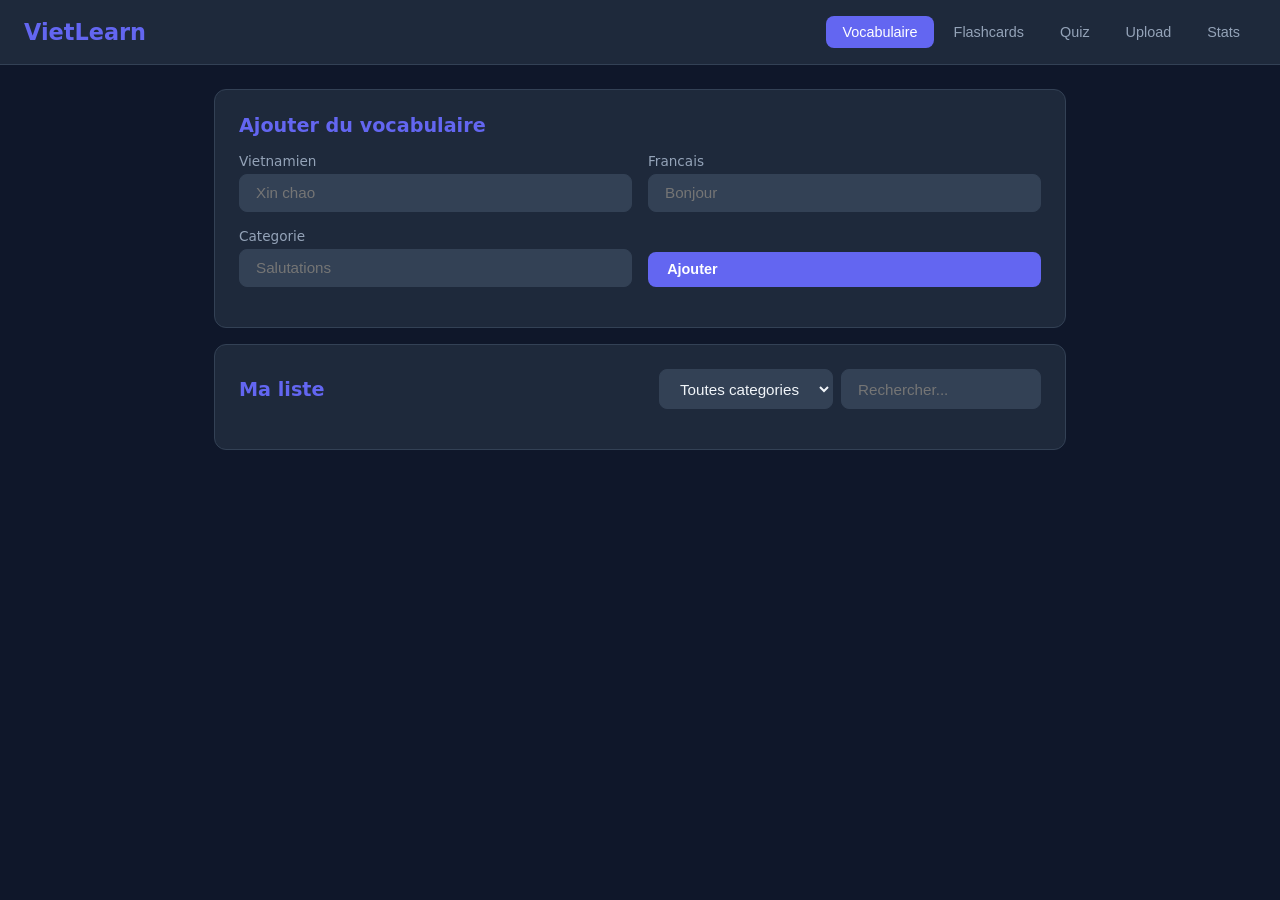
==== templates/index.html @ b0c7f3f5 "Initial commit: VietLearn webapp v0.1.0 - FastAPI backend with SQLite - Vocabulary CRUD with categor" ====
<!DOCTYPE html>
<html lang="fr">
<head>
    <meta charset="UTF-8">
    <meta name="viewport" content="width=device-width, initial-scale=1.0">
    <title>VietLearn - Apprends le Vietnamien</title>
    <link rel="stylesheet" href="/static/css/style.css">
</head>
<body>

<nav class="nav">
    <div class="nav-brand">VietLearn</div>
    <div class="nav-links">
        <button class="active" onclick="showPage('vocab')">Vocabulaire</button>
        <button onclick="showPage('flashcards')">Flashcards</button>
        <button onclick="showPage('quiz')">Quiz</button>
        <button onclick="showPage('upload')">Upload</button>
        <button onclick="showPage('stats')">Stats</button>
    </div>
</nav>

<main class="main">

    <!-- ==================== VOCABULAIRE ==================== -->
    <div id="page-vocab" class="page active">
        <div class="card">
            <h2>Ajouter du vocabulaire</h2>
            <form id="add-form" onsubmit="addVocab(event)">
                <div class="form-row">
                    <div class="form-group">
                        <label>Vietnamien</label>
                        <input type="text" id="input-viet" placeholder="Xin chao" required>
                    </div>
                    <div class="form-group">
                        <label>Francais</label>
                        <input type="text" id="input-french" placeholder="Bonjour" required>
                    </div>
                </div>
                <div class="form-row">
                    <div class="form-group">
                        <label>Categorie</label>
                        <input type="text" id="input-category" placeholder="Salutations">
                    </div>
                    <div class="form-group" style="display:flex;align-items:flex-end;">
                        <button type="submit" class="btn btn-primary" style="width:100%">Ajouter</button>
                    </div>
                </div>
            </form>
        </div>

        <div class="card">
            <div style="display:flex;justify-content:space-between;align-items:center;margin-bottom:1rem;">
                <h2 style="margin:0">Ma liste</h2>
                <div style="display:flex;gap:0.5rem;">
                    <select id="filter-category" onchange="loadVocab()" style="width:auto;">
                        <option value="">Toutes categories</option>
                    </select>
                    <input type="text" id="search-input" placeholder="Rechercher..."
                           oninput="loadVocab()" style="width:200px;">
                </div>
            </div>
            <div id="vocab-list"></div>
        </div>
    </div>

    <!-- ==================== FLASHCARDS ==================== -->
    <div id="page-flashcards" class="page">
        <div class="card">
            <div style="display:flex;justify-content:space-between;align-items:center;margin-bottom:1rem;">
                <h2 style="margin:0">Flashcards</h2>
                <select id="flash-category" onchange="startFlashcards()" style="width:auto;">
                    <option value="">Toutes categories</option>
                </select>
            </div>

            <div id="flashcard-area">
                <div class="flashcard-progress" id="flash-progress"></div>
                <div class="flashcard-container">
                    <div class="flashcard" id="flashcard" onclick="flipCard()">
                        <div class="flashcard-face flashcard-front">
                            <div class="word" id="flash-front-word"></div>
                            <div class="hint">Clique pour retourner</div>
                        </div>
                        <div class="flashcard-face flashcard-back">
                            <div class="word" id="flash-back-word"></div>
                            <div class="hint" id="flash-back-hint"></div>
                        </div>
                    </div>
                </div>
                <div class="flashcard-controls">
                    <button class="btn btn-danger" onclick="reviewCard(false)">Je ne sais pas</button>
                    <button class="btn btn-icon" onclick="speakVietnamese()" title="Ecouter">
                        <svg width="20" height="20" fill="currentColor" viewBox="0 0 24 24"><path d="M3 9v6h4l5 5V4L7 9H3zm13.5 3c0-1.77-1.02-3.29-2.5-4.03v8.05c1.48-.73 2.5-2.25 2.5-4.02zM14 3.23v2.06c2.89.86 5 3.54 5 6.71s-2.11 5.85-5 6.71v2.06c4.01-.91 7-4.49 7-8.77s-2.99-7.86-7-8.77z"/></svg>
                    </button>
                    <button class="btn btn-success" onclick="reviewCard(true)">Je sais !</button>
                </div>
            </div>
            <div id="flashcard-empty" class="empty-state" style="display:none;">
                <div class="icon">&#x1F4DA;</div>
                <p>Ajoute du vocabulaire pour commencer</p>
            </div>
        </div>
    </div>

    <!-- ==================== QUIZ ==================== -->
    <div id="page-quiz" class="page">
        <div class="card">
            <div style="display:flex;justify-content:space-between;align-items:center;margin-bottom:1rem;">
                <h2 style="margin:0">Quiz</h2>
                <div style="display:flex;gap:0.5rem;align-items:center;">
                    <select id="quiz-direction" onchange="startQuiz()" style="width:auto;">
                        <option value="viet-to-fr">Viet → Francais</option>
                        <option value="fr-to-viet">Francais → Viet</option>
                    </select>
                    <select id="quiz-category" onchange="startQuiz()" style="width:auto;">
                        <option value="">Toutes categories</option>
                    </select>
                </div>
            </div>

            <div id="quiz-area">
                <div class="flashcard-progress" id="quiz-progress"></div>
                <div class="quiz-question" id="quiz-question"></div>
                <div class="quiz-options" id="quiz-options"></div>
                <div style="text-align:center;margin-top:1.5rem;">
                    <button class="btn btn-icon" onclick="speakVietnamese()" title="Ecouter" id="quiz-speak-btn">
                        <svg width="20" height="20" fill="currentColor" viewBox="0 0 24 24"><path d="M3 9v6h4l5 5V4L7 9H3zm13.5 3c0-1.77-1.02-3.29-2.5-4.03v8.05c1.48-.73 2.5-2.25 2.5-4.02zM14 3.23v2.06c2.89.86 5 3.54 5 6.71s-2.11 5.85-5 6.71v2.06c4.01-.91 7-4.49 7-8.77s-2.99-7.86-7-8.77z"/></svg>
                    </button>
                </div>
            </div>
            <div id="quiz-empty" class="empty-state" style="display:none;">
                <div class="icon">&#x1F4DD;</div>
                <p>Il faut au moins 4 mots pour lancer le quiz</p>
            </div>
            <div id="quiz-result" class="empty-state" style="display:none;">
                <div class="icon">&#x1F389;</div>
                <p id="quiz-result-text"></p>
                <button class="btn btn-primary" onclick="startQuiz()" style="margin-top:1rem;">Recommencer</button>
            </div>
        </div>
    </div>

    <!-- ==================== UPLOAD / OCR ==================== -->
    <div id="page-upload" class="page">
        <div class="card">
            <h2>Importer du vocabulaire</h2>
            <p style="color:var(--text-muted);margin-bottom:1rem;font-size:0.9rem;">
                Upload une photo de ta liste de vocabulaire. L'OCR va extraire le texte
                et detecter les paires vietnamien/francais.
            </p>
            <div class="upload-zone" id="upload-zone" onclick="document.getElementById('file-input').click()">
                <input type="file" id="file-input" accept="image/*" onchange="handleUpload(event)">
                <div class="icon" style="font-size:2rem;">&#x1F4F7;</div>
                <p>Clique ou glisse une image ici</p>
                <p style="font-size:0.8rem;color:var(--text-muted);margin-top:0.5rem;">
                    Formats: JPG, PNG, BMP (max 10 MB)
                </p>
            </div>

            <div id="upload-loading" style="display:none;text-align:center;padding:2rem;">
                <div class="loading"></div>
                <p style="margin-top:1rem;color:var(--text-muted);">Analyse en cours...</p>
            </div>

            <div class="ocr-preview" id="ocr-preview">
                <h2>Texte brut detecte</h2>
                <textarea id="ocr-raw" rows="4" readonly style="margin-bottom:1rem;"></textarea>

                <h2>Vocabulaire detecte</h2>
                <div id="ocr-entries"></div>
                <div style="margin-top:1rem;display:flex;gap:0.5rem;">
                    <button class="btn btn-primary" onclick="importOcrEntries()">Importer tout</button>
                    <button class="btn btn-ghost" onclick="resetUpload()">Annuler</button>
                </div>
            </div>
        </div>

        <div class="card">
            <h2>Import manuel (texte)</h2>
            <p style="color:var(--text-muted);margin-bottom:1rem;font-size:0.9rem;">
                Colle du texte avec un format : <code>vietnamien = francais</code> ou
                <code>vietnamien : francais</code> (un par ligne)
            </p>
            <textarea id="manual-text" placeholder="xin chao = bonjour&#10;cam on = merci&#10;tam biet = au revoir" rows="6"></textarea>
            <button class="btn btn-primary" style="margin-top:0.5rem;" onclick="importManualText()">Importer</button>
        </div>
    </div>

    <!-- ==================== STATS ==================== -->
    <div id="page-stats" class="page">
        <div class="card">
            <h2>Statistiques</h2>
            <div class="stat-grid" id="stat-grid">
                <div class="stat-box">
                    <div class="number" id="stat-total">0</div>
                    <div class="label">Mots total</div>
                </div>
                <div class="stat-box">
                    <div class="number" id="stat-reviewed">0</div>
                    <div class="label">Revises</div>
                </div>
                <div class="stat-box">
                    <div class="number" id="stat-due">0</div>
                    <div class="label">A reviser</div>
                </div>
            </div>
        </div>
        <div class="card">
            <h2>Mieux connus</h2>
            <div id="stat-top-correct"></div>
        </div>
        <div class="card">
            <h2>A travailler</h2>
            <div id="stat-top-incorrect"></div>
        </div>
    </div>

</main>

<div class="version-badge" id="version-badge"></div>
<div class="toast" id="toast"></div>

<script src="/static/js/app.js"></script>
</body>
</html>
---- static/css/style.css ----
:root {
    --primary: #6366f1;
    --primary-dark: #4f46e5;
    --bg: #0f172a;
    --bg-card: #1e293b;
    --bg-input: #334155;
    --text: #f1f5f9;
    --text-muted: #94a3b8;
    --success: #22c55e;
    --danger: #ef4444;
    --warning: #f59e0b;
    --border: #334155;
    --radius: 12px;
}

* { margin: 0; padding: 0; box-sizing: border-box; }

body {
    font-family: 'Segoe UI', system-ui, -apple-system, sans-serif;
    background: var(--bg);
    color: var(--text);
    min-height: 100vh;
    overflow-x: hidden;
}

/* --- Nav --- */
.nav {
    display: flex;
    align-items: center;
    justify-content: space-between;
    padding: 1rem 1.5rem;
    background: var(--bg-card);
    border-bottom: 1px solid var(--border);
    position: sticky;
    top: 0;
    z-index: 100;
}

.nav-brand {
    font-size: 1.4rem;
    font-weight: 700;
    color: var(--primary);
    display: flex;
    align-items: center;
    gap: 0.5rem;
}

.nav-links {
    display: flex;
    gap: 0.25rem;
}

.nav-links button {
    background: none;
    border: none;
    color: var(--text-muted);
    padding: 0.5rem 1rem;
    border-radius: 8px;
    cursor: pointer;
    font-size: 0.9rem;
    transition: all 0.2s;
}

.nav-links button:hover,
.nav-links button.active {
    background: var(--primary);
    color: white;
}

/* --- Main --- */
.main {
    max-width: 900px;
    margin: 0 auto;
    padding: 1.5rem;
}

.page { display: none; }
.page.active { display: block; }

/* --- Cards --- */
.card {
    background: var(--bg-card);
    border: 1px solid var(--border);
    border-radius: var(--radius);
    padding: 1.5rem;
    margin-bottom: 1rem;
}

.card h2 {
    font-size: 1.2rem;
    margin-bottom: 1rem;
    color: var(--primary);
}

/* --- Buttons --- */
.btn {
    display: inline-flex;
    align-items: center;
    gap: 0.4rem;
    padding: 0.6rem 1.2rem;
    border: none;
    border-radius: 8px;
    cursor: pointer;
    font-size: 0.9rem;
    font-weight: 600;
    transition: all 0.2s;
}

.btn-primary { background: var(--primary); color: white; }
.btn-primary:hover { background: var(--primary-dark); }
.btn-success { background: var(--success); color: white; }
.btn-danger { background: var(--danger); color: white; }
.btn-warning { background: var(--warning); color: #1e293b; }
.btn-ghost {
    background: transparent;
    color: var(--text-muted);
    border: 1px solid var(--border);
}
.btn-ghost:hover { background: var(--bg-input); }
.btn-sm { padding: 0.4rem 0.8rem; font-size: 0.8rem; }
.btn-icon {
    width: 36px; height: 36px; padding: 0;
    display: inline-flex; align-items: center; justify-content: center;
    border-radius: 8px; border: none; cursor: pointer;
    background: var(--bg-input); color: var(--text);
    transition: all 0.2s;
}
.btn-icon:hover { background: var(--primary); }

/* --- Forms --- */
input, select, textarea {
    width: 100%;
    padding: 0.6rem 1rem;
    background: var(--bg-input);
    border: 1px solid var(--border);
    border-radius: 8px;
    color: var(--text);
    font-size: 0.95rem;
    outline: none;
    transition: border-color 0.2s;
}
input:focus, select:focus, textarea:focus {
    border-color: var(--primary);
}
textarea { resize: vertical; min-height: 80px; }

.form-group {
    margin-bottom: 1rem;
}
.form-group label {
    display: block;
    font-size: 0.85rem;
    color: var(--text-muted);
    margin-bottom: 0.3rem;
}
.form-row {
    display: grid;
    grid-template-columns: 1fr 1fr;
    gap: 1rem;
}

/* --- Vocab List --- */
.vocab-item {
    display: flex;
    align-items: center;
    justify-content: space-between;
    padding: 0.8rem 1rem;
    background: var(--bg);
    border-radius: 8px;
    margin-bottom: 0.5rem;
    transition: all 0.2s;
}
.vocab-item:hover { background: var(--bg-input); }

.vocab-text {
    flex: 1;
}
.vocab-viet {
    font-size: 1.1rem;
    font-weight: 600;
    color: var(--warning);
}
.vocab-french {
    font-size: 0.9rem;
    color: var(--text-muted);
}
.vocab-category {
    font-size: 0.75rem;
    background: var(--primary);
    color: white;
    padding: 0.15rem 0.5rem;
    border-radius: 99px;
    margin-left: 0.5rem;
}
.vocab-actions {
    display: flex;
    gap: 0.3rem;
    margin-left: 1rem;
}

/* --- Flashcard --- */
.flashcard-container {
    perspective: 1000px;
    margin: 2rem auto;
    max-width: 500px;
}

.flashcard {
    width: 100%;
    min-height: 250px;
    position: relative;
    cursor: pointer;
    transform-style: preserve-3d;
    transition: transform 0.6s;
}
.flashcard.flipped { transform: rotateY(180deg); }

.flashcard-face {
    position: absolute;
    width: 100%;
    min-height: 250px;
    backface-visibility: hidden;
    display: flex;
    flex-direction: column;
    align-items: center;
    justify-content: center;
    border-radius: var(--radius);
    padding: 2rem;
    text-align: center;
}
.flashcard-front {
    background: linear-gradient(135deg, #6366f1, #8b5cf6);
}
.flashcard-back {
    background: linear-gradient(135deg, #f59e0b, #d97706);
    transform: rotateY(180deg);
}
.flashcard-face .word {
    font-size: 2rem;
    font-weight: 700;
    margin-bottom: 0.5rem;
}
.flashcard-face .hint {
    font-size: 0.9rem;
    opacity: 0.8;
}

.flashcard-controls {
    display: flex;
    justify-content: center;
    gap: 1rem;
    margin-top: 1.5rem;
}

.flashcard-progress {
    text-align: center;
    color: var(--text-muted);
    margin-bottom: 1rem;
    font-size: 0.9rem;
}

/* --- Quiz --- */
.quiz-question {
    text-align: center;
    font-size: 1.8rem;
    font-weight: 700;
    color: var(--warning);
    margin: 2rem 0;
}
.quiz-options {
    display: grid;
    grid-template-columns: 1fr 1fr;
    gap: 0.8rem;
    max-width: 500px;
    margin: 0 auto;
}
.quiz-option {
    padding: 1rem;
    background: var(--bg-input);
    border: 2px solid var(--border);
    border-radius: var(--radius);
    cursor: pointer;
    font-size: 1rem;
    color: var(--text);
    transition: all 0.2s;
    text-align: center;
}
.quiz-option:hover { border-color: var(--primary); }
.quiz-option.correct { border-color: var(--success); background: #22c55e22; }
.quiz-option.wrong { border-color: var(--danger); background: #ef444422; }

/* --- Upload --- */
.upload-zone {
    border: 2px dashed var(--border);
    border-radius: var(--radius);
    padding: 3rem;
    text-align: center;
    cursor: pointer;
    transition: all 0.2s;
}
.upload-zone:hover,
.upload-zone.dragover {
    border-color: var(--primary);
    background: #6366f122;
}
.upload-zone input { display: none; }

.ocr-preview {
    display: none;
    margin-top: 1rem;
}
.ocr-preview.visible { display: block; }

.ocr-entry {
    display: grid;
    grid-template-columns: 1fr 1fr auto;
    gap: 0.5rem;
    align-items: center;
    margin-bottom: 0.5rem;
}

/* --- Stats --- */
.stat-grid {
    display: grid;
    grid-template-columns: repeat(3, 1fr);
    gap: 1rem;
    margin-bottom: 1.5rem;
}
.stat-box {
    text-align: center;
    padding: 1.5rem;
    background: var(--bg);
    border-radius: var(--radius);
}
.stat-box .number {
    font-size: 2rem;
    font-weight: 700;
    color: var(--primary);
}
.stat-box .label {
    font-size: 0.8rem;
    color: var(--text-muted);
    margin-top: 0.3rem;
}

/* --- Version badge --- */
.version-badge {
    position: fixed;
    bottom: 0.5rem;
    right: 0.5rem;
    font-size: 0.7rem;
    color: var(--text-muted);
    opacity: 0.5;
    z-index: 1000;
}

/* --- Toast --- */
.toast {
    position: fixed;
    bottom: 2rem;
    left: 50%;
    transform: translateX(-50%) translateY(100px);
    background: var(--bg-card);
    border: 1px solid var(--primary);
    color: var(--text);
    padding: 0.8rem 1.5rem;
    border-radius: var(--radius);
    font-size: 0.9rem;
    transition: transform 0.3s;
    z-index: 9999;
}
.toast.show { transform: translateX(-50%) translateY(0); }

/* --- Responsive --- */
@media (max-width: 640px) {
    .nav { padding: 0.8rem; }
    .nav-links button { padding: 0.4rem 0.6rem; font-size: 0.8rem; }
    .main { padding: 1rem; }
    .form-row { grid-template-columns: 1fr; }
    .quiz-options { grid-template-columns: 1fr; }
    .stat-grid { grid-template-columns: 1fr; }
    .flashcard-face .word { font-size: 1.5rem; }
}

/* --- Loading --- */
.loading {
    display: inline-block;
    width: 20px;
    height: 20px;
    border: 2px solid var(--border);
    border-top-color: var(--primary);
    border-radius: 50%;
    animation: spin 0.6s linear infinite;
}
@keyframes spin { to { transform: rotate(360deg); } }

/* --- Empty state --- */
.empty-state {
    text-align: center;
    padding: 3rem;
    color: var(--text-muted);
}
.empty-state .icon { font-size: 3rem; margin-bottom: 1rem; }
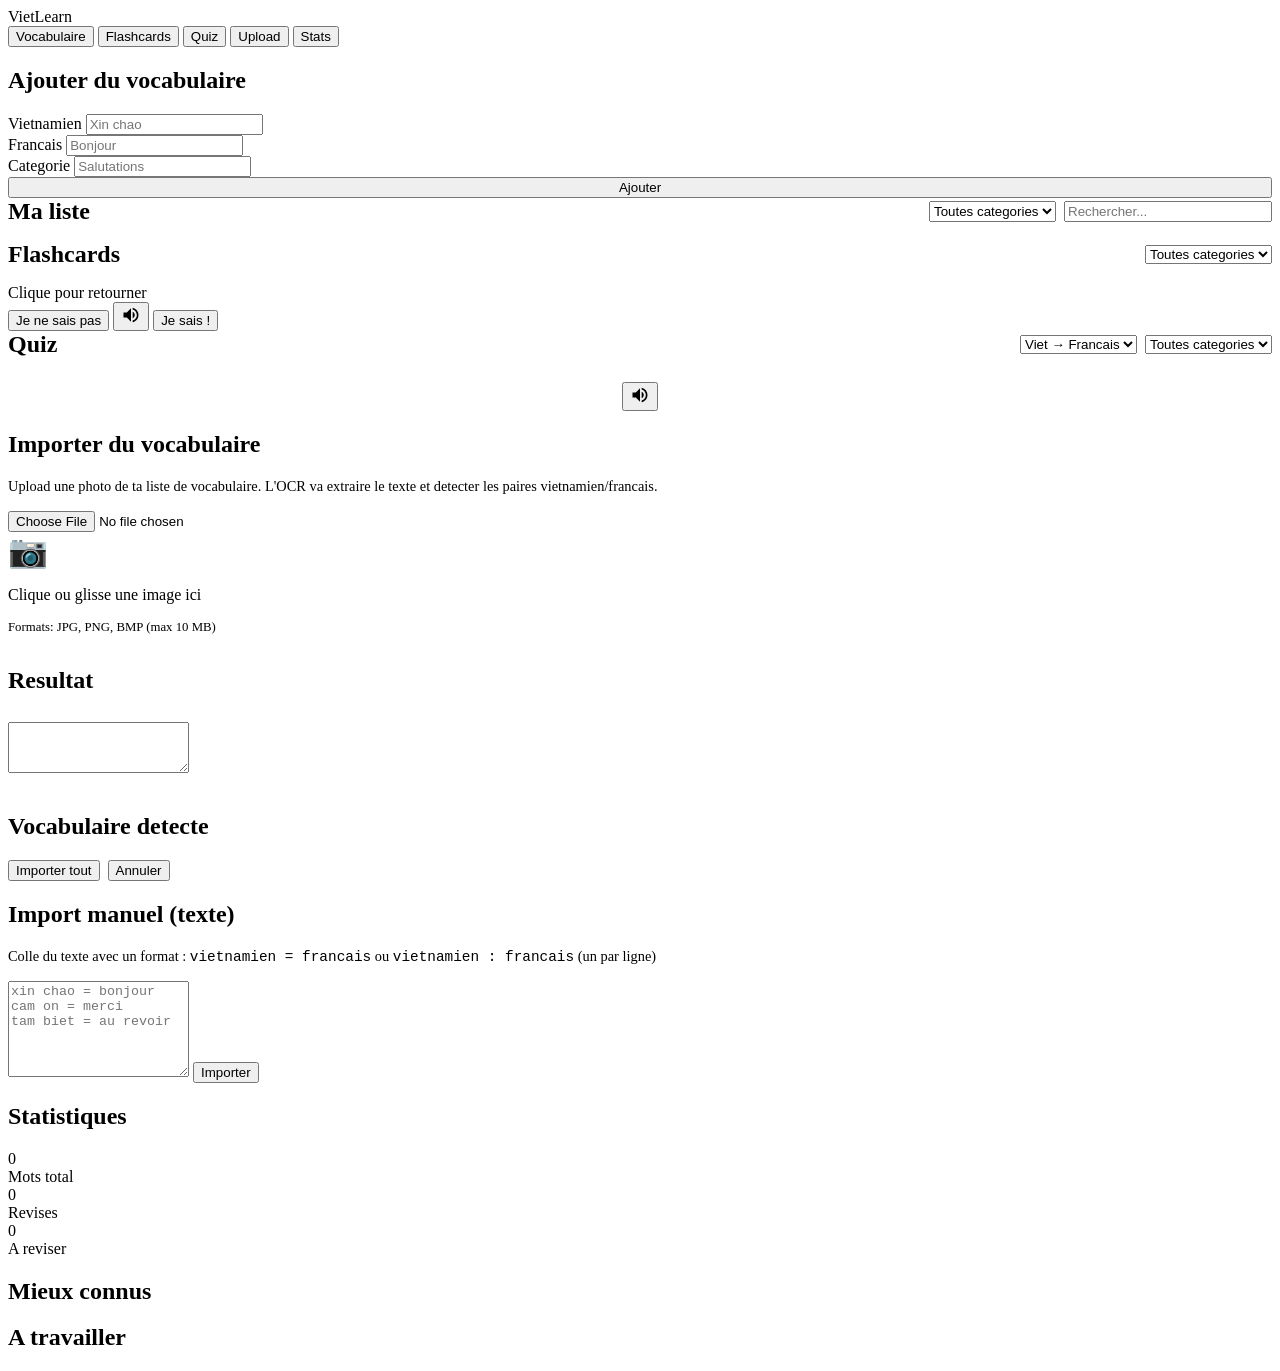
==== commit 635f9b8e: "Replace OCR with Claude AI image analysis - Upload a lesson photo → Claude analyzes and extracts all" ====
--- a/templates/index.html
+++ b/templates/index.html
@@ -4,7 +4,7 @@
     <meta charset="UTF-8">
     <meta name="viewport" content="width=device-width, initial-scale=1.0">
     <title>VietLearn - Apprends le Vietnamien</title>
-    <link rel="stylesheet" href="/static/css/style.css">
+    <link rel="stylesheet" href="static/css/style.css">
 </head>
 <body>
 
@@ -159,12 +159,15 @@
 
             <div id="upload-loading" style="display:none;text-align:center;padding:2rem;">
                 <div class="loading"></div>
-                <p style="margin-top:1rem;color:var(--text-muted);">Analyse en cours...</p>
+                <p id="upload-loading-text" style="margin-top:1rem;color:var(--text-muted);">Analyse IA en cours...</p>
             </div>
 
             <div class="ocr-preview" id="ocr-preview">
-                <h2>Texte brut detecte</h2>
-                <textarea id="ocr-raw" rows="4" readonly style="margin-bottom:1rem;"></textarea>
+                <div style="display:flex;justify-content:space-between;align-items:center;">
+                    <h2>Resultat</h2>
+                    <span id="ocr-method" style="font-size:0.8rem;background:var(--primary);color:white;padding:0.2rem 0.6rem;border-radius:99px;"></span>
+                </div>
+                <textarea id="ocr-raw" rows="3" readonly style="margin:0.5rem 0 1rem;"></textarea>
 
                 <h2>Vocabulaire detecte</h2>
                 <div id="ocr-entries"></div>
@@ -220,6 +223,6 @@
 <div class="version-badge" id="version-badge"></div>
 <div class="toast" id="toast"></div>
 
-<script src="/static/js/app.js"></script>
+<script src="static/js/app.js"></script>
 </body>
 </html>
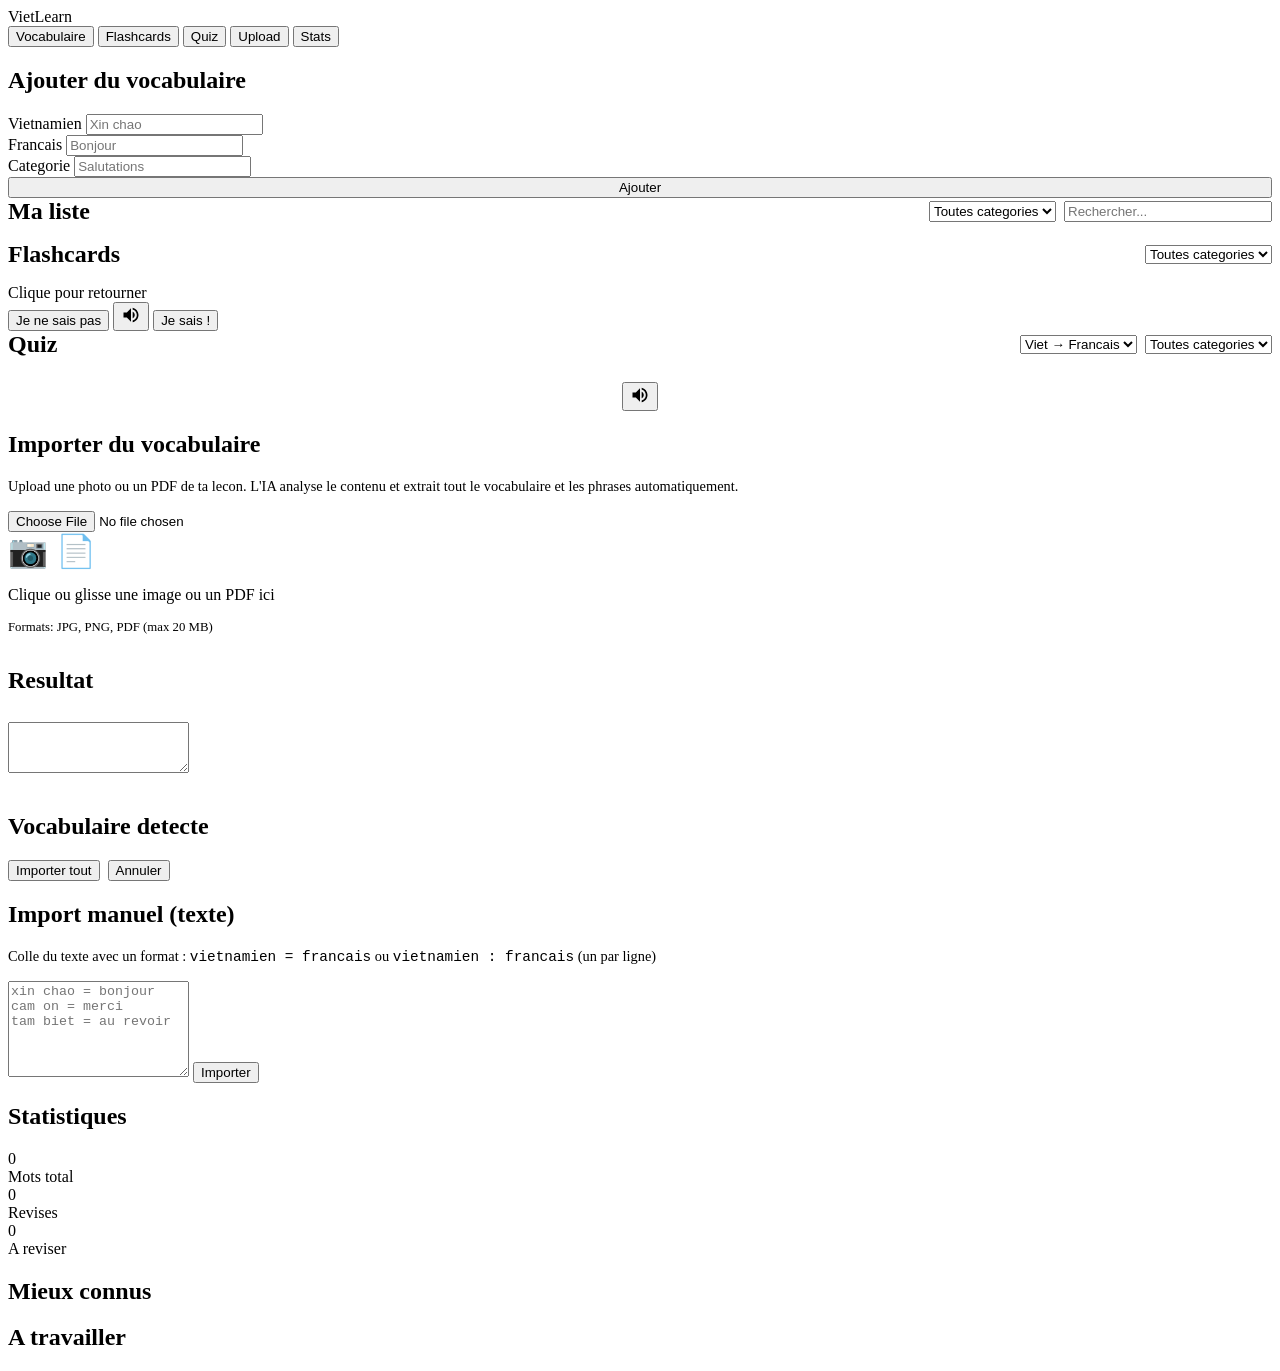
==== commit 5a0dd4b1: "Add PDF import support - PDF pages converted to images via pdftoppm, then analyzed by Claude - All p" ====
--- a/templates/index.html
+++ b/templates/index.html
@@ -145,15 +145,15 @@
         <div class="card">
             <h2>Importer du vocabulaire</h2>
             <p style="color:var(--text-muted);margin-bottom:1rem;font-size:0.9rem;">
-                Upload une photo de ta liste de vocabulaire. L'OCR va extraire le texte
-                et detecter les paires vietnamien/francais.
+                Upload une photo ou un PDF de ta lecon. L'IA analyse le contenu
+                et extrait tout le vocabulaire et les phrases automatiquement.
             </p>
             <div class="upload-zone" id="upload-zone" onclick="document.getElementById('file-input').click()">
-                <input type="file" id="file-input" accept="image/*" onchange="handleUpload(event)">
-                <div class="icon" style="font-size:2rem;">&#x1F4F7;</div>
-                <p>Clique ou glisse une image ici</p>
+                <input type="file" id="file-input" accept="image/*,.pdf" onchange="handleUpload(event)">
+                <div class="icon" style="font-size:2rem;">&#x1F4F7; &#x1F4C4;</div>
+                <p>Clique ou glisse une image ou un PDF ici</p>
                 <p style="font-size:0.8rem;color:var(--text-muted);margin-top:0.5rem;">
-                    Formats: JPG, PNG, BMP (max 10 MB)
+                    Formats: JPG, PNG, PDF (max 20 MB)
                 </p>
             </div>
 
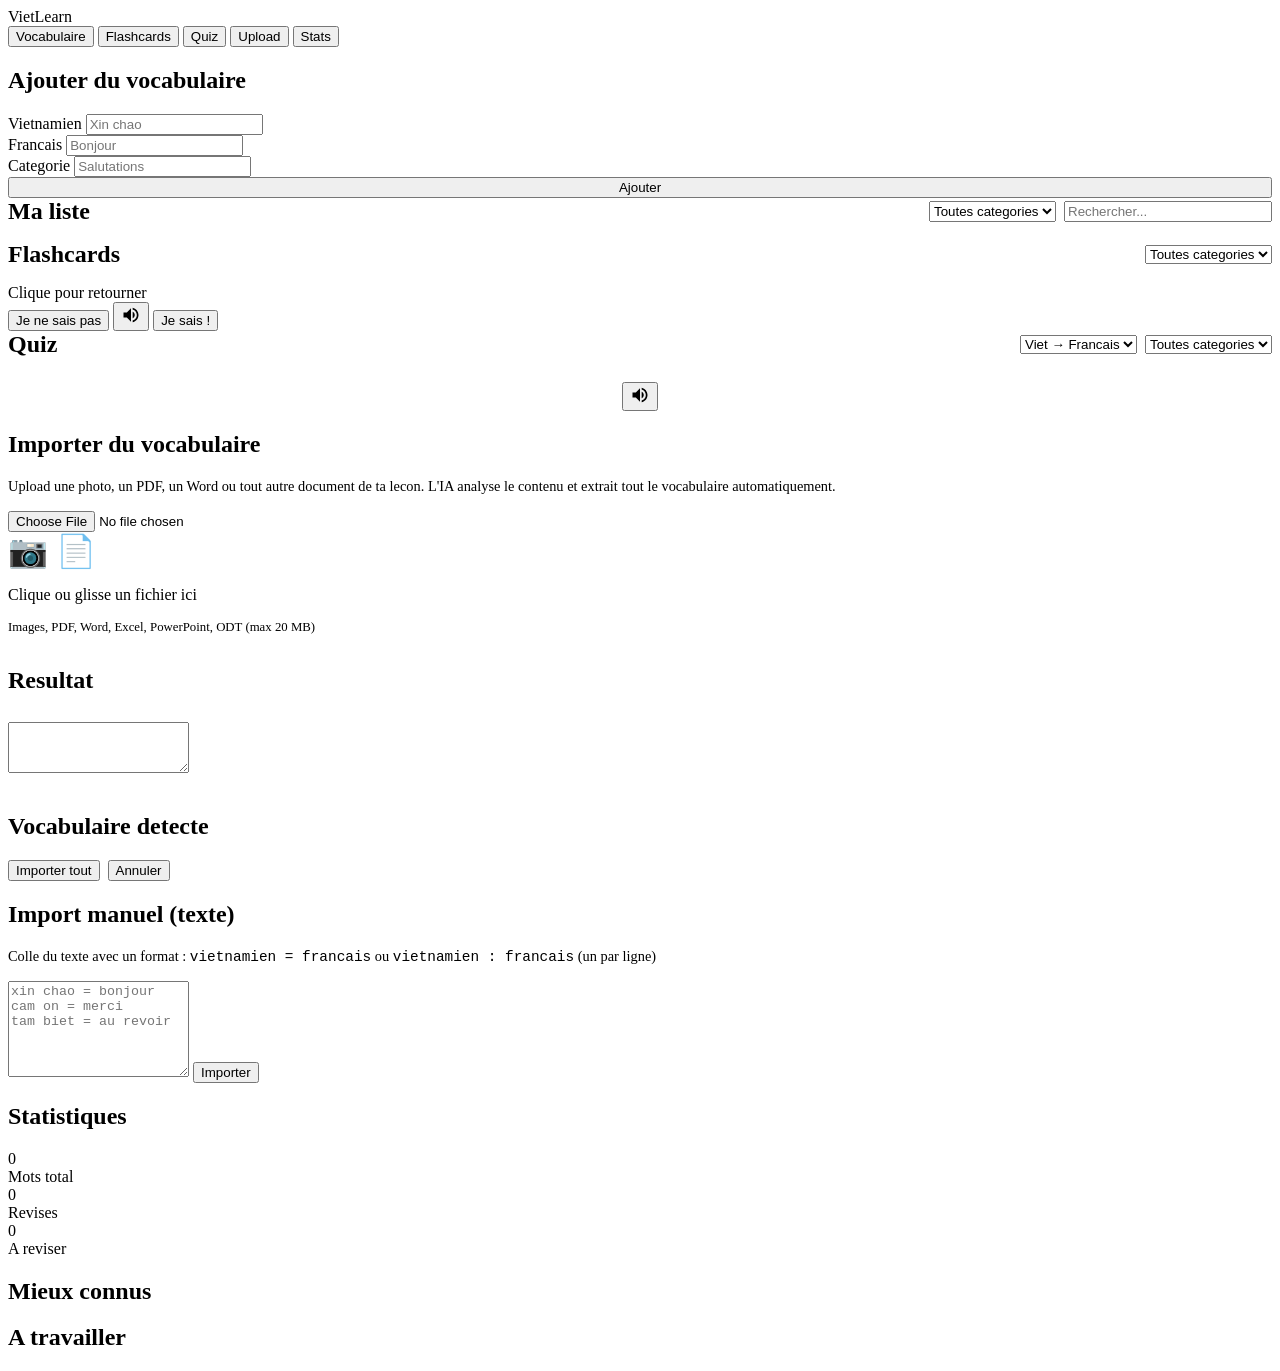
==== commit 9e4bdb56: "Add support for Word, Excel, PowerPoint and ODT imports - doc/docx/odt/rtf/ppt/pptx/xls/xlsx convert" ====
--- a/templates/index.html
+++ b/templates/index.html
@@ -145,15 +145,15 @@
         <div class="card">
             <h2>Importer du vocabulaire</h2>
             <p style="color:var(--text-muted);margin-bottom:1rem;font-size:0.9rem;">
-                Upload une photo ou un PDF de ta lecon. L'IA analyse le contenu
-                et extrait tout le vocabulaire et les phrases automatiquement.
+                Upload une photo, un PDF, un Word ou tout autre document de ta lecon.
+                L'IA analyse le contenu et extrait tout le vocabulaire automatiquement.
             </p>
             <div class="upload-zone" id="upload-zone" onclick="document.getElementById('file-input').click()">
-                <input type="file" id="file-input" accept="image/*,.pdf" onchange="handleUpload(event)">
+                <input type="file" id="file-input" accept="image/*,.pdf,.doc,.docx,.odt,.rtf,.ppt,.pptx,.xls,.xlsx" onchange="handleUpload(event)">
                 <div class="icon" style="font-size:2rem;">&#x1F4F7; &#x1F4C4;</div>
-                <p>Clique ou glisse une image ou un PDF ici</p>
+                <p>Clique ou glisse un fichier ici</p>
                 <p style="font-size:0.8rem;color:var(--text-muted);margin-top:0.5rem;">
-                    Formats: JPG, PNG, PDF (max 20 MB)
+                    Images, PDF, Word, Excel, PowerPoint, ODT (max 20 MB)
                 </p>
             </div>
 
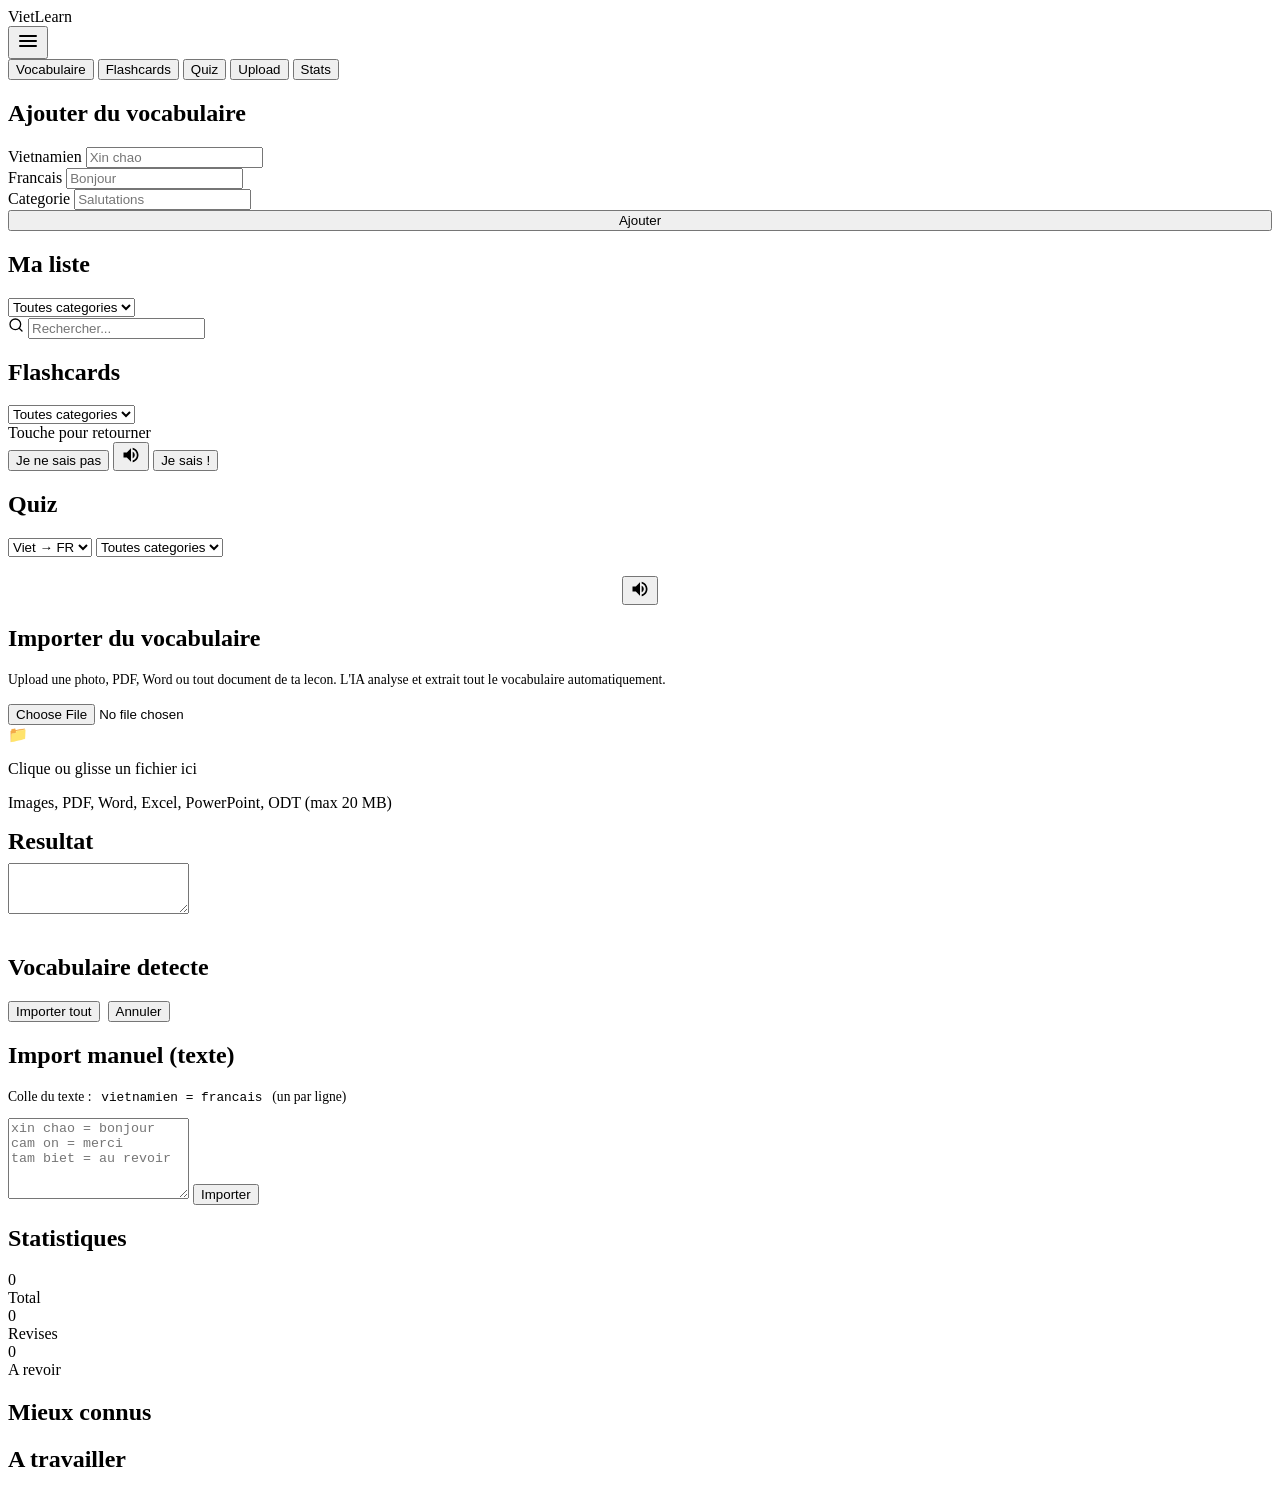
==== commit 9a3725aa: "Complete UI redesign: modern dark theme, responsive mobile - Inter font, glass-morphism nav with bac" ====
--- a/templates/index.html
+++ b/templates/index.html
@@ -2,20 +2,28 @@
 <html lang="fr">
 <head>
     <meta charset="UTF-8">
-    <meta name="viewport" content="width=device-width, initial-scale=1.0">
-    <title>VietLearn - Apprends le Vietnamien</title>
+    <meta name="viewport" content="width=device-width, initial-scale=1.0, viewport-fit=cover">
+    <meta name="theme-color" content="#0f172a">
+    <meta name="apple-mobile-web-app-capable" content="yes">
+    <meta name="apple-mobile-web-app-status-bar-style" content="black-translucent">
+    <title>VietLearn</title>
+    <link rel="preconnect" href="https://fonts.googleapis.com">
+    <link href="https://fonts.googleapis.com/css2?family=Inter:wght@400;500;600;700;800&display=swap" rel="stylesheet">
     <link rel="stylesheet" href="static/css/style.css">
 </head>
 <body>
 
 <nav class="nav">
     <div class="nav-brand">VietLearn</div>
-    <div class="nav-links">
-        <button class="active" onclick="showPage('vocab')">Vocabulaire</button>
-        <button onclick="showPage('flashcards')">Flashcards</button>
-        <button onclick="showPage('quiz')">Quiz</button>
-        <button onclick="showPage('upload')">Upload</button>
-        <button onclick="showPage('stats')">Stats</button>
+    <button class="nav-hamburger" onclick="toggleMenu()" aria-label="Menu">
+        <svg width="24" height="24" fill="none" stroke="currentColor" stroke-width="2" stroke-linecap="round"><path id="hamburger-icon" d="M4 7h16M4 12h16M4 17h16"/></svg>
+    </button>
+    <div class="nav-links" id="nav-links">
+        <button class="active" onclick="showPage('vocab', this)">Vocabulaire</button>
+        <button onclick="showPage('flashcards', this)">Flashcards</button>
+        <button onclick="showPage('quiz', this)">Quiz</button>
+        <button onclick="showPage('upload', this)">Upload</button>
+        <button onclick="showPage('stats', this)">Stats</button>
     </div>
 </nav>
 
@@ -49,14 +57,16 @@
         </div>
 
         <div class="card">
-            <div style="display:flex;justify-content:space-between;align-items:center;margin-bottom:1rem;">
-                <h2 style="margin:0">Ma liste</h2>
-                <div style="display:flex;gap:0.5rem;">
-                    <select id="filter-category" onchange="loadVocab()" style="width:auto;">
+            <div class="card-header">
+                <h2>Ma liste</h2>
+                <div class="card-header-actions">
+                    <select id="filter-category" onchange="loadVocab()">
                         <option value="">Toutes categories</option>
                     </select>
-                    <input type="text" id="search-input" placeholder="Rechercher..."
-                           oninput="loadVocab()" style="width:200px;">
+                    <div class="search-bar">
+                        <svg width="16" height="16" fill="none" stroke="currentColor" stroke-width="2" stroke-linecap="round" viewBox="0 0 24 24"><circle cx="11" cy="11" r="8"/><path d="m21 21-4.35-4.35"/></svg>
+                        <input type="text" id="search-input" placeholder="Rechercher..." oninput="loadVocab()">
+                    </div>
                 </div>
             </div>
             <div id="vocab-list"></div>
@@ -66,11 +76,13 @@
     <!-- ==================== FLASHCARDS ==================== -->
     <div id="page-flashcards" class="page">
         <div class="card">
-            <div style="display:flex;justify-content:space-between;align-items:center;margin-bottom:1rem;">
-                <h2 style="margin:0">Flashcards</h2>
-                <select id="flash-category" onchange="startFlashcards()" style="width:auto;">
-                    <option value="">Toutes categories</option>
-                </select>
+            <div class="card-header">
+                <h2>Flashcards</h2>
+                <div class="card-header-actions">
+                    <select id="flash-category" onchange="startFlashcards()">
+                        <option value="">Toutes categories</option>
+                    </select>
+                </div>
             </div>
 
             <div id="flashcard-area">
@@ -79,7 +91,7 @@
                     <div class="flashcard" id="flashcard" onclick="flipCard()">
                         <div class="flashcard-face flashcard-front">
                             <div class="word" id="flash-front-word"></div>
-                            <div class="hint">Clique pour retourner</div>
+                            <div class="hint">Touche pour retourner</div>
                         </div>
                         <div class="flashcard-face flashcard-back">
                             <div class="word" id="flash-back-word"></div>
@@ -89,7 +101,7 @@
                 </div>
                 <div class="flashcard-controls">
                     <button class="btn btn-danger" onclick="reviewCard(false)">Je ne sais pas</button>
-                    <button class="btn btn-icon" onclick="speakVietnamese()" title="Ecouter">
+                    <button class="btn-icon" onclick="speakVietnamese()" title="Ecouter">
                         <svg width="20" height="20" fill="currentColor" viewBox="0 0 24 24"><path d="M3 9v6h4l5 5V4L7 9H3zm13.5 3c0-1.77-1.02-3.29-2.5-4.03v8.05c1.48-.73 2.5-2.25 2.5-4.02zM14 3.23v2.06c2.89.86 5 3.54 5 6.71s-2.11 5.85-5 6.71v2.06c4.01-.91 7-4.49 7-8.77s-2.99-7.86-7-8.77z"/></svg>
                     </button>
                     <button class="btn btn-success" onclick="reviewCard(true)">Je sais !</button>
@@ -105,14 +117,14 @@
     <!-- ==================== QUIZ ==================== -->
     <div id="page-quiz" class="page">
         <div class="card">
-            <div style="display:flex;justify-content:space-between;align-items:center;margin-bottom:1rem;">
-                <h2 style="margin:0">Quiz</h2>
-                <div style="display:flex;gap:0.5rem;align-items:center;">
-                    <select id="quiz-direction" onchange="startQuiz()" style="width:auto;">
-                        <option value="viet-to-fr">Viet → Francais</option>
-                        <option value="fr-to-viet">Francais → Viet</option>
-                    </select>
-                    <select id="quiz-category" onchange="startQuiz()" style="width:auto;">
+            <div class="card-header">
+                <h2>Quiz</h2>
+                <div class="card-header-actions">
+                    <select id="quiz-direction" onchange="startQuiz()">
+                        <option value="viet-to-fr">Viet &rarr; FR</option>
+                        <option value="fr-to-viet">FR &rarr; Viet</option>
+                    </select>
+                    <select id="quiz-category" onchange="startQuiz()">
                         <option value="">Toutes categories</option>
                     </select>
                 </div>
@@ -122,8 +134,8 @@
                 <div class="flashcard-progress" id="quiz-progress"></div>
                 <div class="quiz-question" id="quiz-question"></div>
                 <div class="quiz-options" id="quiz-options"></div>
-                <div style="text-align:center;margin-top:1.5rem;">
-                    <button class="btn btn-icon" onclick="speakVietnamese()" title="Ecouter" id="quiz-speak-btn">
+                <div style="text-align:center;margin-top:1.2rem;">
+                    <button class="btn-icon" onclick="speakVietnamese()" title="Ecouter" id="quiz-speak-btn">
                         <svg width="20" height="20" fill="currentColor" viewBox="0 0 24 24"><path d="M3 9v6h4l5 5V4L7 9H3zm13.5 3c0-1.77-1.02-3.29-2.5-4.03v8.05c1.48-.73 2.5-2.25 2.5-4.02zM14 3.23v2.06c2.89.86 5 3.54 5 6.71s-2.11 5.85-5 6.71v2.06c4.01-.91 7-4.49 7-8.77s-2.99-7.86-7-8.77z"/></svg>
                     </button>
                 </div>
@@ -140,34 +152,32 @@
         </div>
     </div>
 
-    <!-- ==================== UPLOAD / OCR ==================== -->
+    <!-- ==================== UPLOAD ==================== -->
     <div id="page-upload" class="page">
         <div class="card">
             <h2>Importer du vocabulaire</h2>
-            <p style="color:var(--text-muted);margin-bottom:1rem;font-size:0.9rem;">
-                Upload une photo, un PDF, un Word ou tout autre document de ta lecon.
-                L'IA analyse le contenu et extrait tout le vocabulaire automatiquement.
+            <p style="color:var(--text-muted);margin-bottom:1rem;font-size:0.85rem;">
+                Upload une photo, PDF, Word ou tout document de ta lecon.
+                L'IA analyse et extrait tout le vocabulaire automatiquement.
             </p>
             <div class="upload-zone" id="upload-zone" onclick="document.getElementById('file-input').click()">
                 <input type="file" id="file-input" accept="image/*,.pdf,.doc,.docx,.odt,.rtf,.ppt,.pptx,.xls,.xlsx" onchange="handleUpload(event)">
-                <div class="icon" style="font-size:2rem;">&#x1F4F7; &#x1F4C4;</div>
+                <div class="icon">&#x1F4C1;</div>
                 <p>Clique ou glisse un fichier ici</p>
-                <p style="font-size:0.8rem;color:var(--text-muted);margin-top:0.5rem;">
-                    Images, PDF, Word, Excel, PowerPoint, ODT (max 20 MB)
-                </p>
+                <p class="hint">Images, PDF, Word, Excel, PowerPoint, ODT (max 20 MB)</p>
             </div>
 
             <div id="upload-loading" style="display:none;text-align:center;padding:2rem;">
                 <div class="loading"></div>
-                <p id="upload-loading-text" style="margin-top:1rem;color:var(--text-muted);">Analyse IA en cours...</p>
+                <p id="upload-loading-text" style="margin-top:1rem;color:var(--text-muted);font-size:0.85rem;">Analyse IA en cours...</p>
             </div>
 
             <div class="ocr-preview" id="ocr-preview">
-                <div style="display:flex;justify-content:space-between;align-items:center;">
-                    <h2>Resultat</h2>
-                    <span id="ocr-method" style="font-size:0.8rem;background:var(--primary);color:white;padding:0.2rem 0.6rem;border-radius:99px;"></span>
-                </div>
-                <textarea id="ocr-raw" rows="3" readonly style="margin:0.5rem 0 1rem;"></textarea>
+                <div class="ocr-header">
+                    <h2 style="margin:0">Resultat</h2>
+                    <span class="badge" id="ocr-method"></span>
+                </div>
+                <textarea id="ocr-raw" rows="3" readonly style="margin:0.5rem 0 1rem;font-size:0.8rem;"></textarea>
 
                 <h2>Vocabulaire detecte</h2>
                 <div id="ocr-entries"></div>
@@ -180,12 +190,11 @@
 
         <div class="card">
             <h2>Import manuel (texte)</h2>
-            <p style="color:var(--text-muted);margin-bottom:1rem;font-size:0.9rem;">
-                Colle du texte avec un format : <code>vietnamien = francais</code> ou
-                <code>vietnamien : francais</code> (un par ligne)
+            <p style="color:var(--text-muted);margin-bottom:0.8rem;font-size:0.85rem;">
+                Colle du texte : <code style="background:var(--bg-input);padding:0.1rem 0.4rem;border-radius:4px;font-size:0.8rem;">vietnamien = francais</code> (un par ligne)
             </p>
-            <textarea id="manual-text" placeholder="xin chao = bonjour&#10;cam on = merci&#10;tam biet = au revoir" rows="6"></textarea>
-            <button class="btn btn-primary" style="margin-top:0.5rem;" onclick="importManualText()">Importer</button>
+            <textarea id="manual-text" placeholder="xin chao = bonjour&#10;cam on = merci&#10;tam biet = au revoir" rows="5"></textarea>
+            <button class="btn btn-primary" style="margin-top:0.6rem;" onclick="importManualText()">Importer</button>
         </div>
     </div>
 
@@ -193,10 +202,10 @@
     <div id="page-stats" class="page">
         <div class="card">
             <h2>Statistiques</h2>
-            <div class="stat-grid" id="stat-grid">
+            <div class="stat-grid">
                 <div class="stat-box">
                     <div class="number" id="stat-total">0</div>
-                    <div class="label">Mots total</div>
+                    <div class="label">Total</div>
                 </div>
                 <div class="stat-box">
                     <div class="number" id="stat-reviewed">0</div>
@@ -204,7 +213,7 @@
                 </div>
                 <div class="stat-box">
                     <div class="number" id="stat-due">0</div>
-                    <div class="label">A reviser</div>
+                    <div class="label">A revoir</div>
                 </div>
             </div>
         </div>
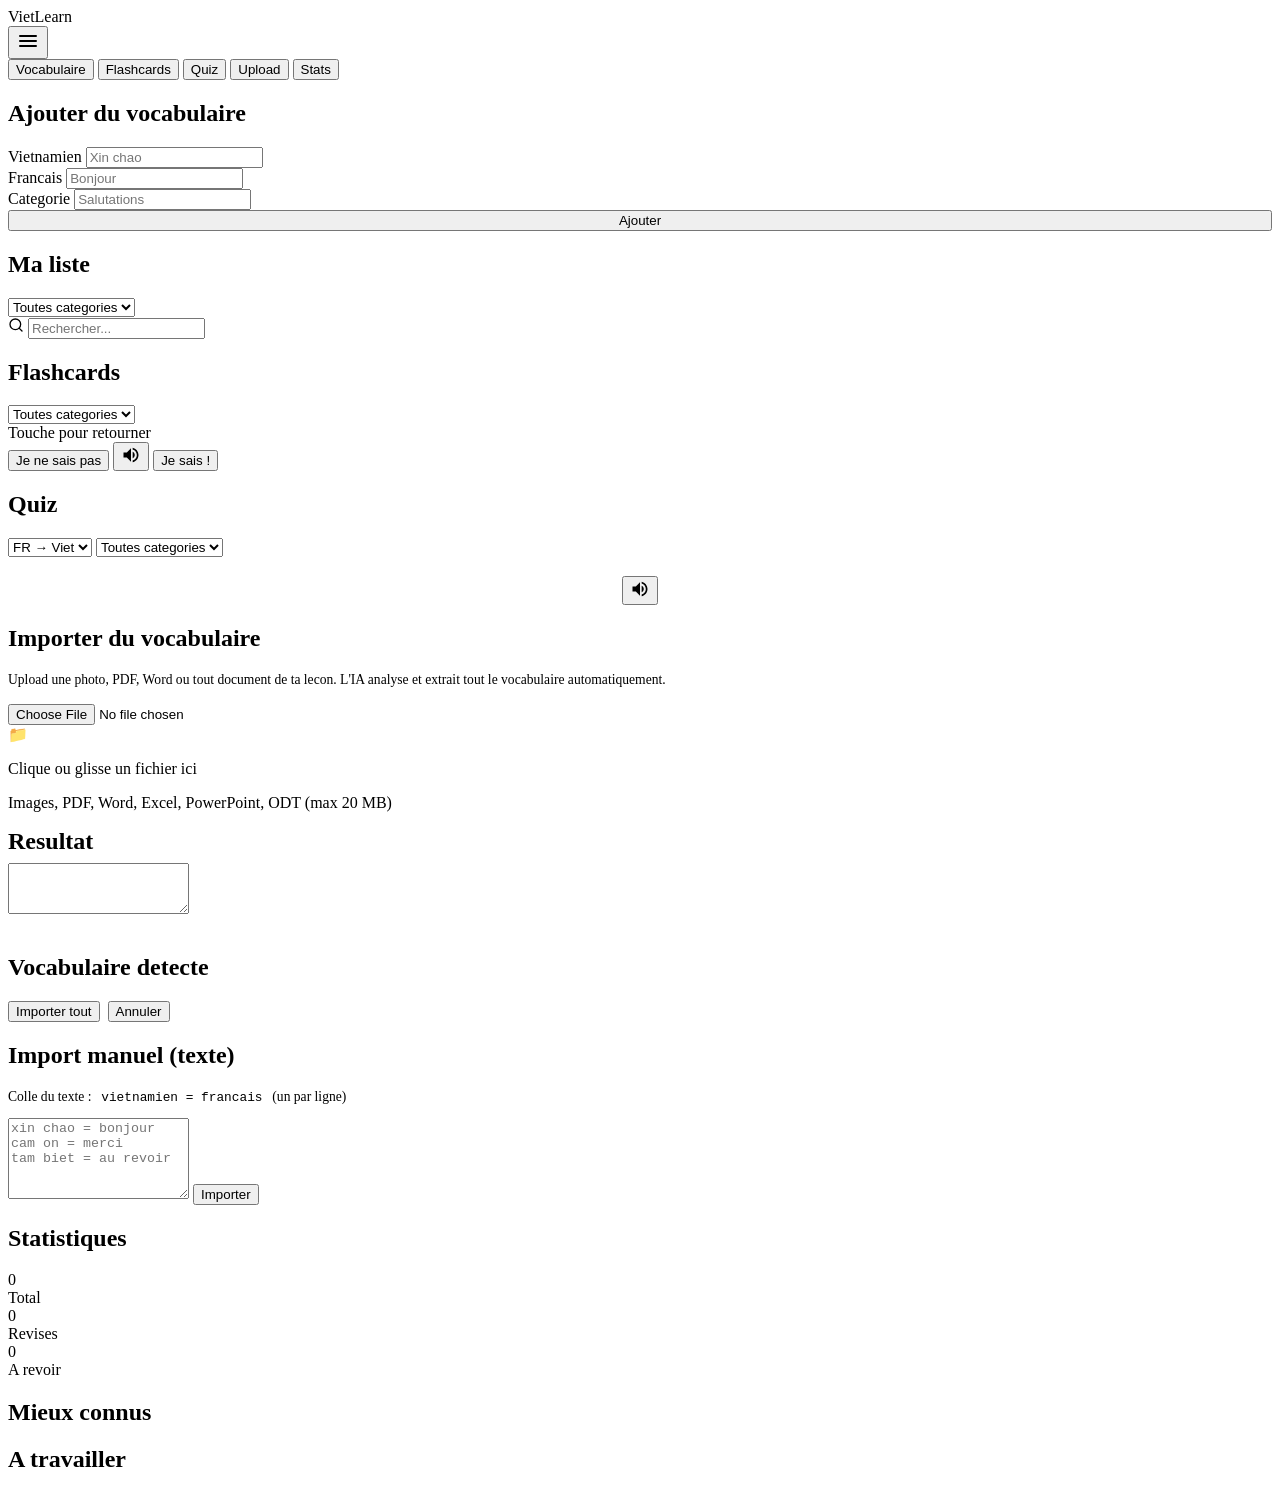
==== commit eb02706a: "Switch to FR → Viet direction for flashcards and quiz - Flashcards: French on front (orange), Vietna" ====
--- a/templates/index.html
+++ b/templates/index.html
@@ -121,8 +121,8 @@
                 <h2>Quiz</h2>
                 <div class="card-header-actions">
                     <select id="quiz-direction" onchange="startQuiz()">
+                        <option value="fr-to-viet">FR &rarr; Viet</option>
                         <option value="viet-to-fr">Viet &rarr; FR</option>
-                        <option value="fr-to-viet">FR &rarr; Viet</option>
                     </select>
                     <select id="quiz-category" onchange="startQuiz()">
                         <option value="">Toutes categories</option>
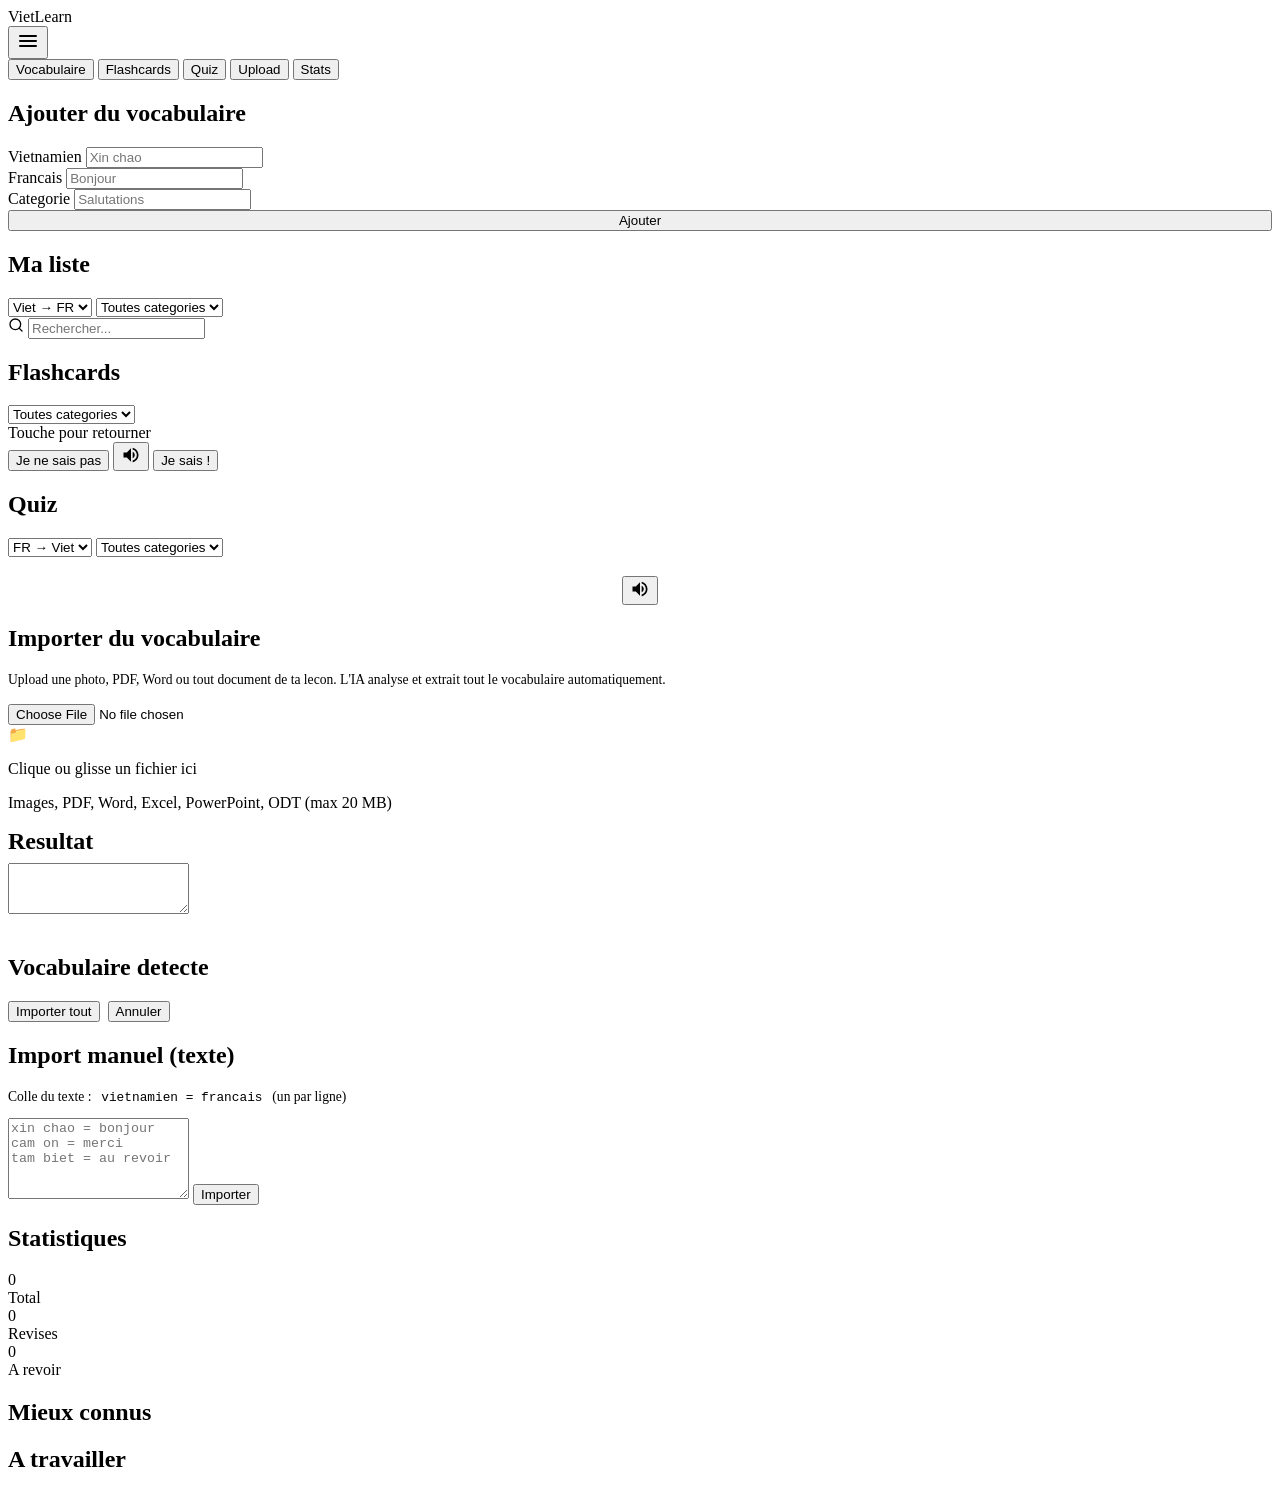
==== commit 0ca2c96a: "Add direction toggle on vocab list (Viet→FR / FR→Viet) Co-Authored-By: Claude Opus 4.6 <noreply@anth" ====
--- a/templates/index.html
+++ b/templates/index.html
@@ -60,6 +60,10 @@
             <div class="card-header">
                 <h2>Ma liste</h2>
                 <div class="card-header-actions">
+                    <select id="vocab-direction" onchange="renderVocabList()">
+                        <option value="viet-fr">Viet &rarr; FR</option>
+                        <option value="fr-viet">FR &rarr; Viet</option>
+                    </select>
                     <select id="filter-category" onchange="loadVocab()">
                         <option value="">Toutes categories</option>
                     </select>
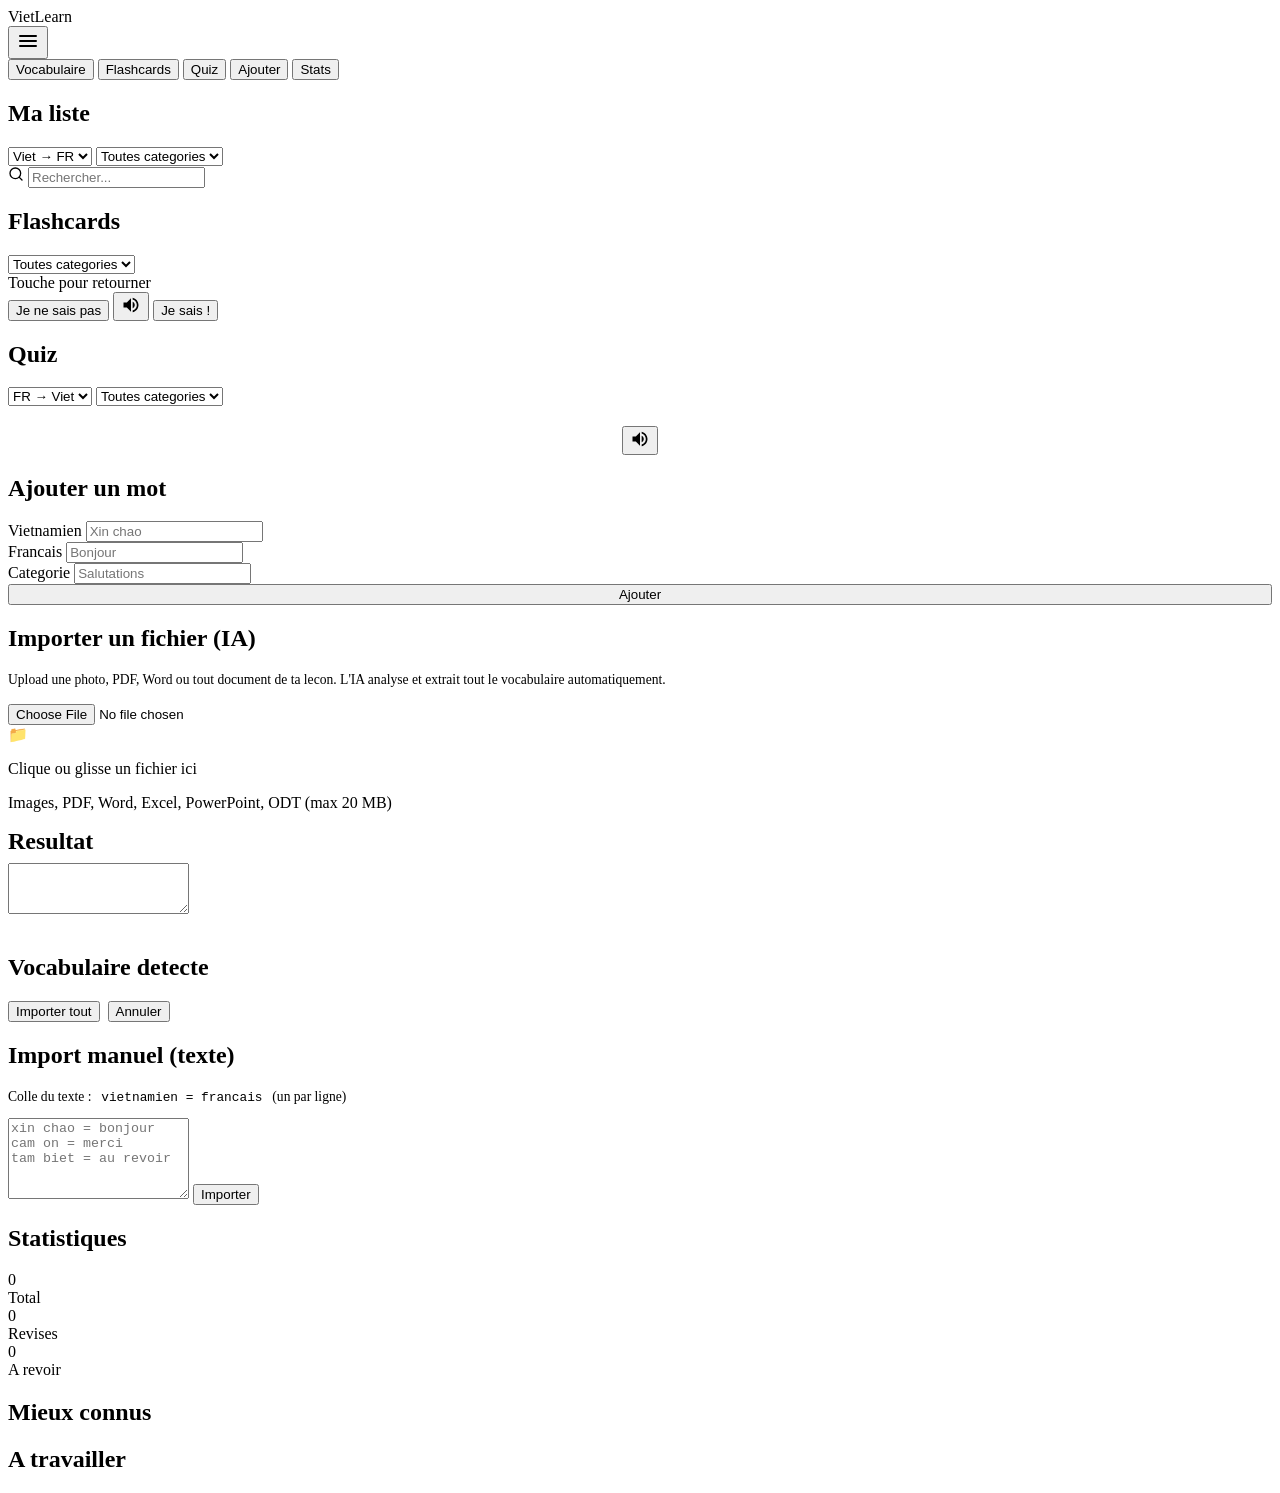
==== commit f1b17a25: "Move vocab form to separate 'Ajouter' page - Vocab page now shows only the list (cleaner) - New 'Ajo" ====
--- a/templates/index.html
+++ b/templates/index.html
@@ -22,7 +22,7 @@
         <button class="active" onclick="showPage('vocab', this)">Vocabulaire</button>
         <button onclick="showPage('flashcards', this)">Flashcards</button>
         <button onclick="showPage('quiz', this)">Quiz</button>
-        <button onclick="showPage('upload', this)">Upload</button>
+        <button onclick="showPage('add', this)">Ajouter</button>
         <button onclick="showPage('stats', this)">Stats</button>
     </div>
 </nav>
@@ -31,31 +31,6 @@
 
     <!-- ==================== VOCABULAIRE ==================== -->
     <div id="page-vocab" class="page active">
-        <div class="card">
-            <h2>Ajouter du vocabulaire</h2>
-            <form id="add-form" onsubmit="addVocab(event)">
-                <div class="form-row">
-                    <div class="form-group">
-                        <label>Vietnamien</label>
-                        <input type="text" id="input-viet" placeholder="Xin chao" required>
-                    </div>
-                    <div class="form-group">
-                        <label>Francais</label>
-                        <input type="text" id="input-french" placeholder="Bonjour" required>
-                    </div>
-                </div>
-                <div class="form-row">
-                    <div class="form-group">
-                        <label>Categorie</label>
-                        <input type="text" id="input-category" placeholder="Salutations">
-                    </div>
-                    <div class="form-group" style="display:flex;align-items:flex-end;">
-                        <button type="submit" class="btn btn-primary" style="width:100%">Ajouter</button>
-                    </div>
-                </div>
-            </form>
-        </div>
-
         <div class="card">
             <div class="card-header">
                 <h2>Ma liste</h2>
@@ -156,10 +131,35 @@
         </div>
     </div>
 
-    <!-- ==================== UPLOAD ==================== -->
-    <div id="page-upload" class="page">
-        <div class="card">
-            <h2>Importer du vocabulaire</h2>
+    <!-- ==================== AJOUTER ==================== -->
+    <div id="page-add" class="page">
+        <div class="card">
+            <h2>Ajouter un mot</h2>
+            <form id="add-form" onsubmit="addVocab(event)">
+                <div class="form-row">
+                    <div class="form-group">
+                        <label>Vietnamien</label>
+                        <input type="text" id="input-viet" placeholder="Xin chao" required>
+                    </div>
+                    <div class="form-group">
+                        <label>Francais</label>
+                        <input type="text" id="input-french" placeholder="Bonjour" required>
+                    </div>
+                </div>
+                <div class="form-row">
+                    <div class="form-group">
+                        <label>Categorie</label>
+                        <input type="text" id="input-category" placeholder="Salutations">
+                    </div>
+                    <div class="form-group" style="display:flex;align-items:flex-end;">
+                        <button type="submit" class="btn btn-primary" style="width:100%">Ajouter</button>
+                    </div>
+                </div>
+            </form>
+        </div>
+
+        <div class="card">
+            <h2>Importer un fichier (IA)</h2>
             <p style="color:var(--text-muted);margin-bottom:1rem;font-size:0.85rem;">
                 Upload une photo, PDF, Word ou tout document de ta lecon.
                 L'IA analyse et extrait tout le vocabulaire automatiquement.
